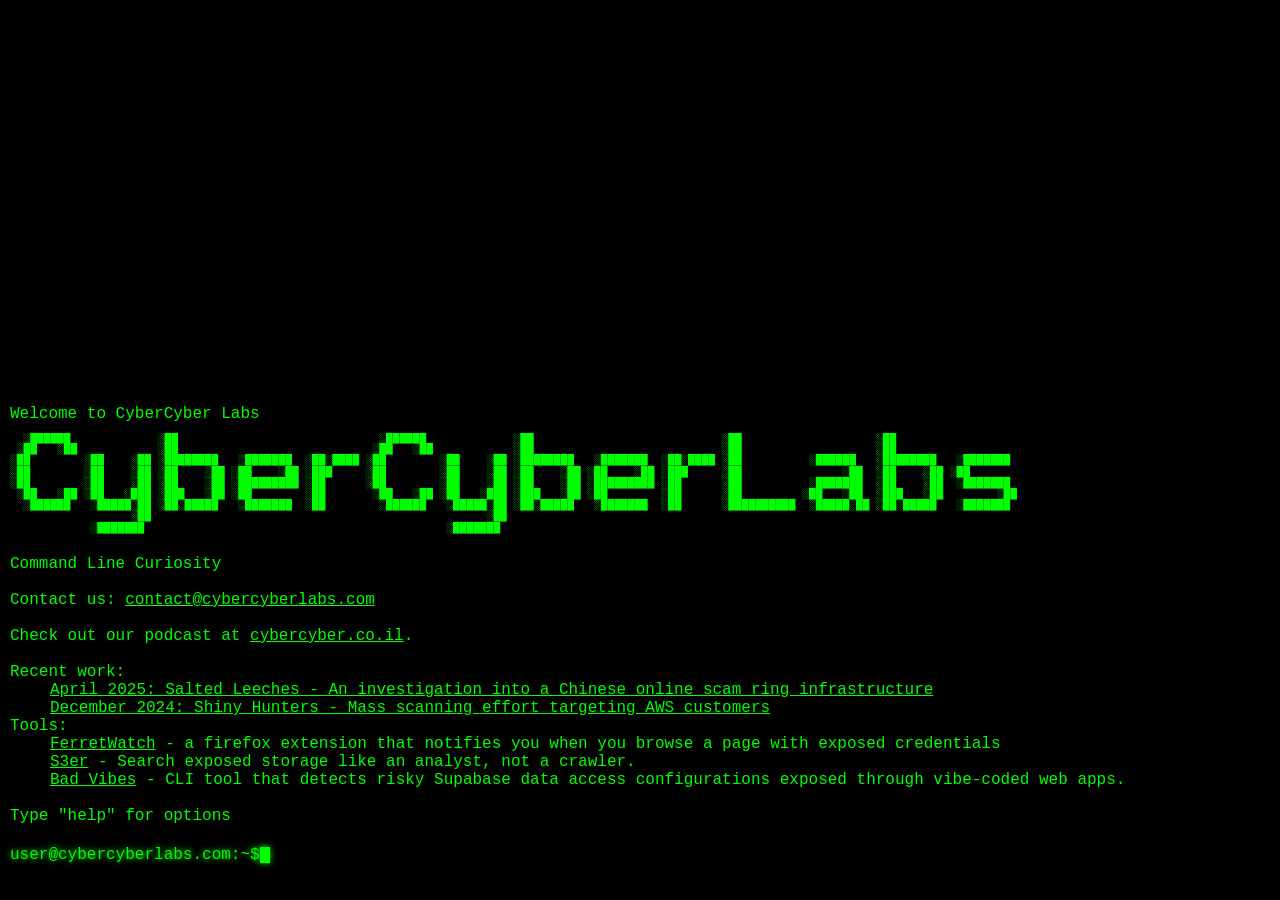
==== index.html @ 3c08c40d "add bad vibes" ====
<!DOCTYPE html>
<html lang="en">
<head>
    <meta charset="UTF-8">
    <meta name="viewport" content="width=device-width, initial-scale=1.0">
    <title>CyberCyber Labs</title>
    <style>
        .prompt input,body{color:#0f0;font-family:'Courier New',Courier,monospace}.prompt,body{display:flex}.command,body,ul{margin:0}li,ul{list-style-type:none}body{background-color:#000;height:95vh;flex-direction:column;justify-content:flex-end;padding:10px}.terminal{width:100%;box-sizing:border-box}.command,.prompt input,.prompt span,.response{color:#0f0}a{color:#0f0;text-decoration:none}a:hover{text-decoration:underline}.underlined{text-decoration:underline;}.logo{color:#0f0;font-family:'Courier New',Courier,monospace;font-size:0.7em;line-height:1;white-space:pre;overflow-x:auto;margin:10px 0;}.prompt{margin:20px 0 0;align-items:center}.input-wrap{position:relative;flex:1;display:flex;align-items:center}.prompt input{background:0 0;border:none;font-size:1em;flex:1;caret-color:transparent;outline:none}.prompt:focus-within{text-shadow:0 0 6px #0f0}.prompt:focus-within .cursor{display:inline-block}.input-mirror{position:absolute;left:0;top:50%;transform:translateY(-50%);visibility:hidden;white-space:pre;pointer-events:none}.cursor{display:none;position:absolute;top:50%;left:0;transform:translateY(-50%);width:.65em;height:1em;background:#0f0;box-shadow:0 0 6px #0f0;animation:blink 1s steps(1,end) infinite;pointer-events:none}@keyframes blink{50%{opacity:0}}.terminal-body{overflow-y:auto;flex:1;display:flex;flex-direction:column;justify-content:flex-end}ul{padding-left:20}
    </style>
</head>
<body>
    <div class="terminal">
        <div class="terminal-body" id="terminalBody">
            <p class="command">Welcome to CyberCyber Labs</p>
            <pre class="logo">
  ░██████             ░██                              ░██████             ░██                            ░██                    ░██                   
 ░██   ░██            ░██                             ░██   ░██            ░██                            ░██                    ░██                   
░██        ░██    ░██ ░████████   ░███████  ░██░████ ░██        ░██    ░██ ░████████   ░███████  ░██░████ ░██          ░██████   ░████████   ░███████  
░██        ░██    ░██ ░██    ░██ ░██    ░██ ░███     ░██        ░██    ░██ ░██    ░██ ░██    ░██ ░███     ░██               ░██  ░██    ░██ ░██        
░██        ░██    ░██ ░██    ░██ ░█████████ ░██      ░██        ░██    ░██ ░██    ░██ ░█████████ ░██      ░██          ░███████  ░██    ░██  ░███████  
 ░██   ░██ ░██   ░███ ░███   ░██ ░██        ░██       ░██   ░██ ░██   ░███ ░███   ░██ ░██        ░██      ░██         ░██   ░██  ░███   ░██        ░██ 
  ░██████   ░█████░██ ░██░█████   ░███████  ░██        ░██████   ░█████░██ ░██░█████   ░███████  ░██      ░██████████  ░█████░██ ░██░█████   ░███████  
                  ░██                                                  ░██                                                                             
            ░███████                                             ░███████                                                                              
                                                                                                                                                                   </pre>
            <p class="command">Command Line Curiosity</p>
            <p class="command"><br/>Contact us: <a href="mailto:contact@cybercyberlabs.com" class="underlined">contact@cybercyberlabs.com</a></p>
            <p class="command"><br/>Check out our podcast at <a href="https://cybercyber.co.il/" target="_blank" rel="noopener noreferrer" class="underlined">cybercyber.co.il</a>.</p>
            <div class="command"><br/>Recent work:
                <ul id="workList">
                </ul>
            </div>
            <div class="command">Tools:
                <ul>
                    <li><a href="https://addons.mozilla.org/en-US/firefox/addon/ferretwatch/" target="_blank" rel="noopener noreferrer" class="underlined">FerretWatch</a> - a firefox extension that notifies you when you browse a page with exposed credentials</li>
                    <li><a href="https://cybercyberlabs.github.io/s3er-website/" target="_blank" rel="noopener noreferrer" class="underlined">S3er</a> - Search exposed storage like an analyst, not a crawler.</li>
                    <li><a href="https://github.com/cybercyberlabs/bad-vibes" target="_blank" rel="noopener noreferrer" class="underlined">Bad Vibes</a> - CLI tool that detects risky Supabase data access configurations exposed through vibe-coded web apps.</li>
                </ul>
            </div>
            <p class="command"><br/>Type "help" for options</p>
        </div>
        <div class="prompt">
            <span>user@cybercyberlabs.com:~$ </span>
            <div class="input-wrap">
                <input type="text" id="userInput" aria-label="Terminal command input" autofocus onkeydown="if(event.key === 'Enter') handleCommand()">
                <span class="input-mirror" id="inputMirror" aria-hidden="true"></span>
                <span class="cursor" id="inputCursor" aria-hidden="true"></span>
            </div>
        </div>
    </div>

    <script>
    // Work content array - shared between initial page load and work command
    const workContent = [
        '<a href="reports/Salted_Leeches.pdf" target="_blank" rel="noopener noreferrer" class="underlined">April 2025: Salted Leeches - An investigation into a Chinese online scam ring infrastructure</a>',
        '<a href="reports/Shiny_Nemesis.pdf" target="_blank" rel="noopener noreferrer" class="underlined">December 2024: Shiny Hunters - Mass scanning effort targeting AWS customers</a>'
    ];

    // Generate work HTML from array
    function generateWorkHTML() {
        return '<ul>' + workContent.map(item => `<li>${item}</li>`).join('') + '</ul>';
    }

    function xorEncryptDecrypt(input, key) {
        let output = '';
        for (let i = 0; i < input.length; i++) {
            output += String.fromCharCode(input.charCodeAt(i) ^ key.charCodeAt(i % key.length));
        }
        return output;
    }

function base64Decode(input) {
    return atob(input);
}

function syncCursor() {
    const input = document.getElementById('userInput');
    const mirror = document.getElementById('inputMirror');
    const cursor = document.getElementById('inputCursor');

    mirror.textContent = input.value.replace(/ /g, '\u00a0');
    cursor.style.left = `${Math.max(0, mirror.offsetWidth - input.scrollLeft)}px`;
}

function handleCommand() {
    const input = document.getElementById('userInput').value.trim();
    const terminalBody = document.getElementById('terminalBody');

    const commands = {
        "about": "We are a team of dedicated cybersecurity professionals with a passion for protecting our digital world.",
        "cybercyber": "CyberCyber to you too!",
        "contact": 'Contact us at <a href="mailto:contact@cybercyberlabs.com">contact@cybercyberlabs.com</a>',
        "help": 'Available commands:<ul><li>about: Information about us</li><li>contact: How to get in touch</li><li>work: Display recent work</li><li>who: Meet the team</li><li>help: Display this help message</li><li>podcast: Open the podcast page</li><li>clear: Reload the terminal</li></ul>',
        "podcast": 'Check out our podcast at <a href="https://cybercyber.co.il/" target="_blank" rel="noopener noreferrer">this link</a>.',
        "work": generateWorkHTML(),
        "who": '<ul><li>Noam Rotem - Building systems by day, breaking them by night (pastries optional).</li><li>Ran Locar - Data scientist</li></ul>',
        "clear": () => { 
            document.getElementById('userInput').value = ' ';
            location.reload(); 
        }
    };

    const key = "cybercyberlabs :heart: burekas";

    const encryptedHackCommand = 'CxgBDg==';
    const encryptedHackResponse = 'OhYXQgAGWQNFERkTCxxVSUgKDxdYGkEQEBxCH0EKDAxdRTEMFxYEERhBFwAAUw5FGB0BGkYHEB5FEg4GRAsHRQcTWRYKUgUVTA==';

    const decodedHackCommand = xorEncryptDecrypt(base64Decode(encryptedHackCommand), key);
    const decodedHackResponse = xorEncryptDecrypt(base64Decode(encryptedHackResponse), key);

    if (input) {
        const newCommand = document.createElement('p');
        newCommand.className = 'command';
        newCommand.textContent = `user@cybercyberlabs.com:~$ ${input}`;
        terminalBody.appendChild(newCommand);

        const newResponse = document.createElement('p');
        newResponse.className = 'response';

        if (commands[input.toLowerCase()]) {
            if (typeof commands[input.toLowerCase()] === 'function') {
                commands[input.toLowerCase()]();
                return;
            } else {
                newResponse.innerHTML = commands[input.toLowerCase()];
            }
        } else if (input.toLowerCase() === decodedHackCommand) {
            newResponse.innerHTML = decodedHackResponse;
        } else {
            newResponse.innerHTML = 'Command not recognized. For inquiries, please contact us at <a href="mailto:contact@cybercyberlabs.com">contact@cybercyberlabs.com</a>';
        }

        terminalBody.appendChild(newResponse);
        terminalBody.scrollTop = terminalBody.scrollHeight;
    }

    document.getElementById('userInput').value = '';
    syncCursor();
}

window.addEventListener('click', () => {document.getElementById('userInput').focus()})

// Populate work list on page load
document.addEventListener('DOMContentLoaded', function() {
    const workList = document.getElementById('workList');
    const userInput = document.getElementById('userInput');

    workContent.forEach(item => {
        const li = document.createElement('li');
        li.innerHTML = item;
        workList.appendChild(li);
    });

    userInput.addEventListener('input', syncCursor);
    userInput.addEventListener('keyup', syncCursor);
    userInput.addEventListener('click', syncCursor);
    syncCursor();
});


    </script>
</body>
</html>
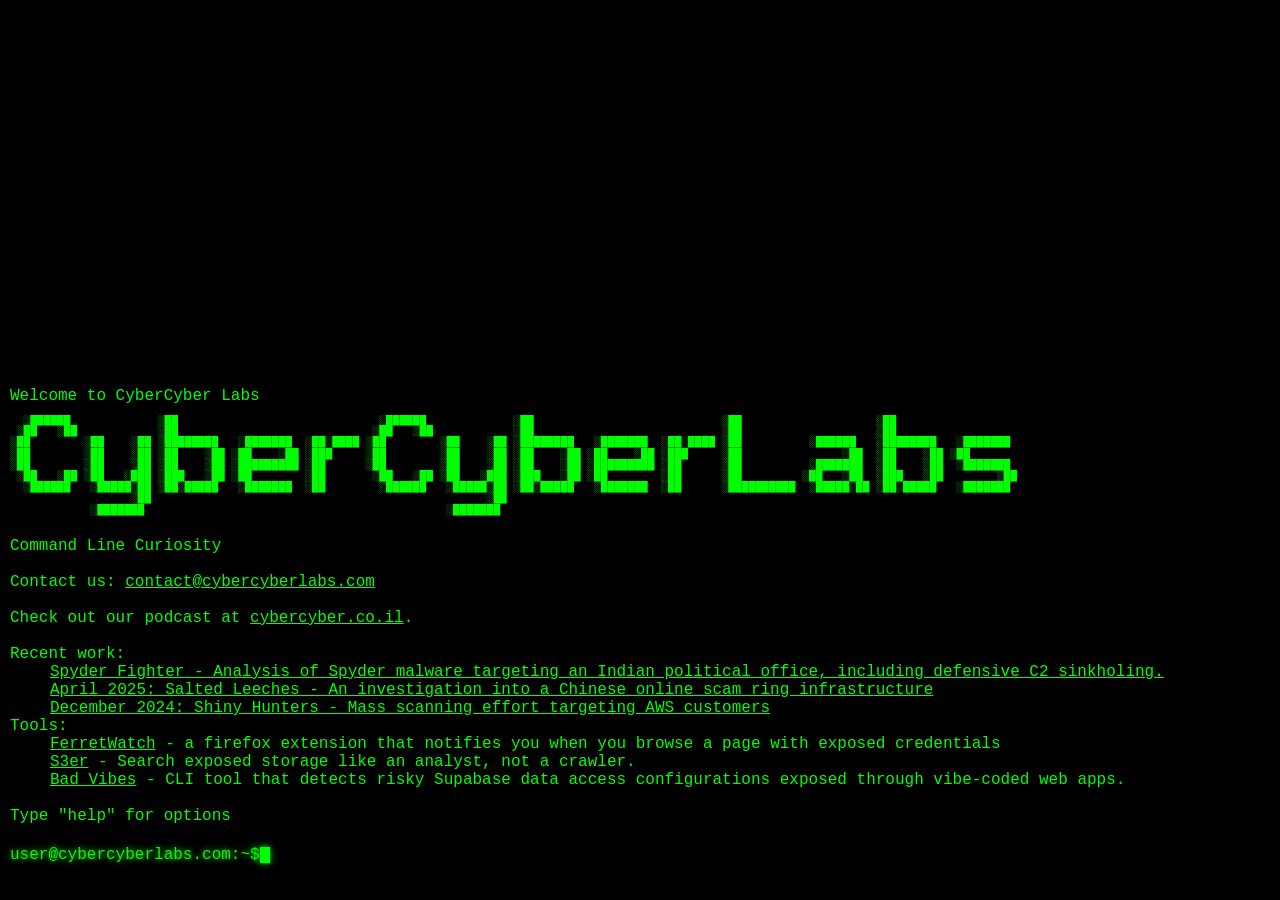
==== commit b7245000: "spyder fighter" ====
--- a/index.html
+++ b/index.html
@@ -52,6 +52,7 @@
     <script>
     // Work content array - shared between initial page load and work command
     const workContent = [
+        '<a href="reports/Spyder-Fighter-Analysis.pdf" target="_blank" rel="noopener noreferrer" class="underlined">Spyder Fighter - Analysis of Spyder malware targeting an Indian political office, including defensive C2 sinkholing.</a>',
         '<a href="reports/Salted_Leeches.pdf" target="_blank" rel="noopener noreferrer" class="underlined">April 2025: Salted Leeches - An investigation into a Chinese online scam ring infrastructure</a>',
         '<a href="reports/Shiny_Nemesis.pdf" target="_blank" rel="noopener noreferrer" class="underlined">December 2024: Shiny Hunters - Mass scanning effort targeting AWS customers</a>'
     ];
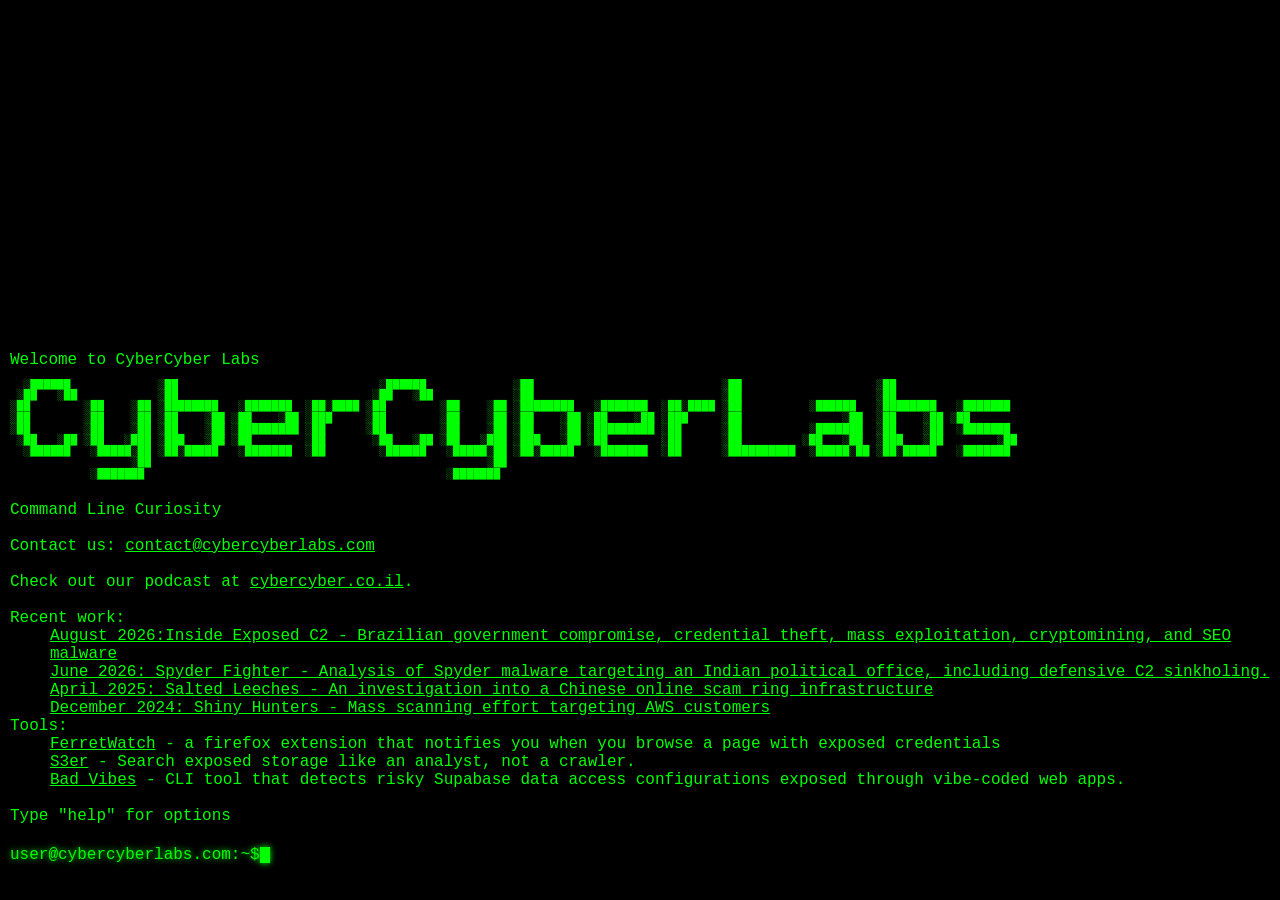
==== commit d4853cda: "inside-exposed-c2 report" ====
--- a/index.html
+++ b/index.html
@@ -52,7 +52,8 @@
     <script>
     // Work content array - shared between initial page load and work command
     const workContent = [
-        '<a href="reports/Spyder-Fighter-Analysis.pdf" target="_blank" rel="noopener noreferrer" class="underlined">Spyder Fighter - Analysis of Spyder malware targeting an Indian political office, including defensive C2 sinkholing.</a>',
+        '<a href="reports/Inside-Exposed-C2.pdf" target="_blank" rel="noopener noreferrer" class="underlined">August 2026:Inside Exposed C2 - Brazilian government compromise, credential theft, mass exploitation, cryptomining, and SEO malware</a>',
+        '<a href="reports/Spyder-Fighter-Analysis.pdf" target="_blank" rel="noopener noreferrer" class="underlined">June 2026: Spyder Fighter - Analysis of Spyder malware targeting an Indian political office, including defensive C2 sinkholing.</a>',
         '<a href="reports/Salted_Leeches.pdf" target="_blank" rel="noopener noreferrer" class="underlined">April 2025: Salted Leeches - An investigation into a Chinese online scam ring infrastructure</a>',
         '<a href="reports/Shiny_Nemesis.pdf" target="_blank" rel="noopener noreferrer" class="underlined">December 2024: Shiny Hunters - Mass scanning effort targeting AWS customers</a>'
     ];
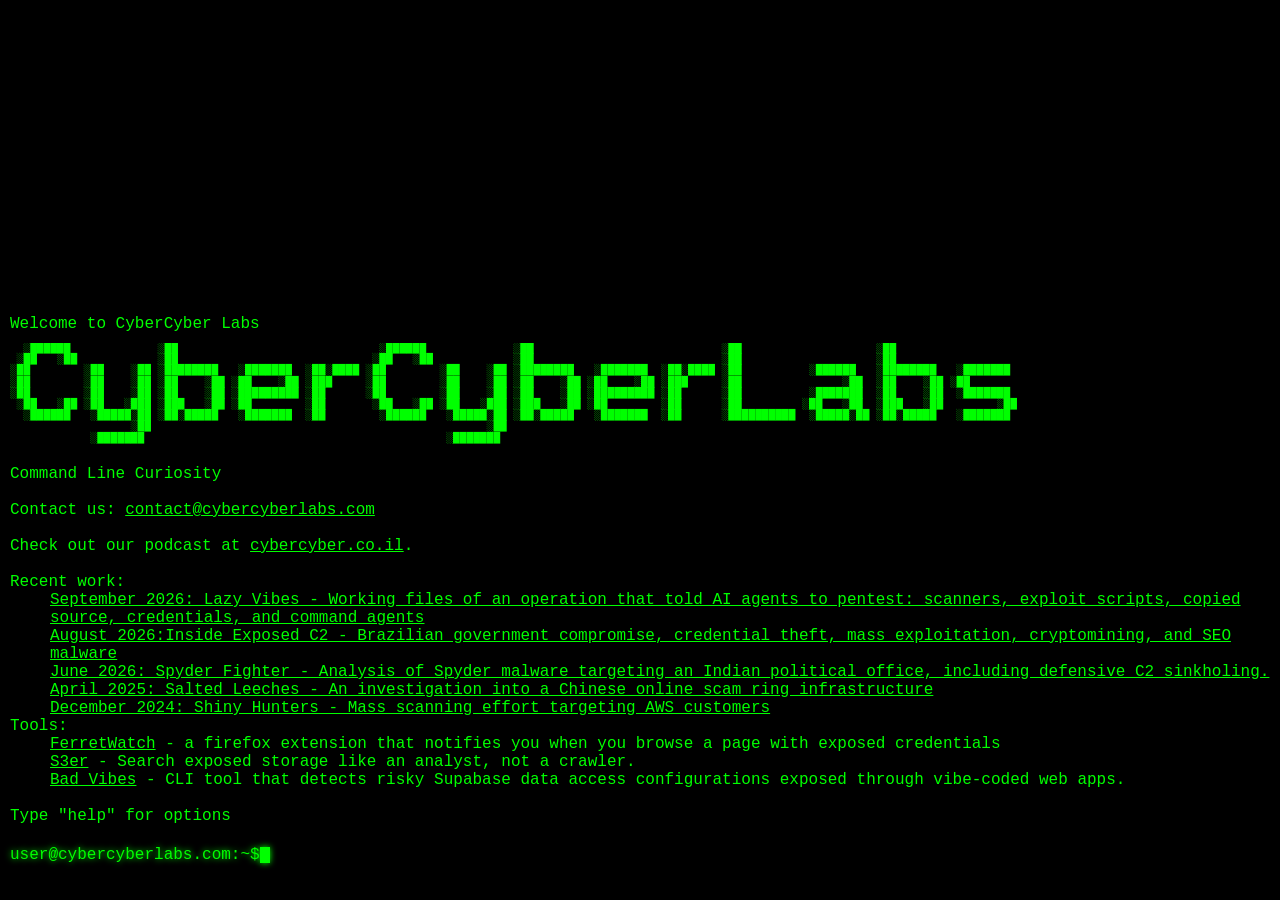
==== commit 05cde68b: "Add the Lazy Vibes report to recent work." ====
--- a/index.html
+++ b/index.html
@@ -52,6 +52,7 @@
     <script>
     // Work content array - shared between initial page load and work command
     const workContent = [
+        '<a href="reports/Lazy-Vibes.pdf" target="_blank" rel="noopener noreferrer" class="underlined">September 2026: Lazy Vibes - Working files of an operation that told AI agents to pentest: scanners, exploit scripts, copied source, credentials, and command agents</a>',
         '<a href="reports/Inside-Exposed-C2.pdf" target="_blank" rel="noopener noreferrer" class="underlined">August 2026:Inside Exposed C2 - Brazilian government compromise, credential theft, mass exploitation, cryptomining, and SEO malware</a>',
         '<a href="reports/Spyder-Fighter-Analysis.pdf" target="_blank" rel="noopener noreferrer" class="underlined">June 2026: Spyder Fighter - Analysis of Spyder malware targeting an Indian political office, including defensive C2 sinkholing.</a>',
         '<a href="reports/Salted_Leeches.pdf" target="_blank" rel="noopener noreferrer" class="underlined">April 2025: Salted Leeches - An investigation into a Chinese online scam ring infrastructure</a>',
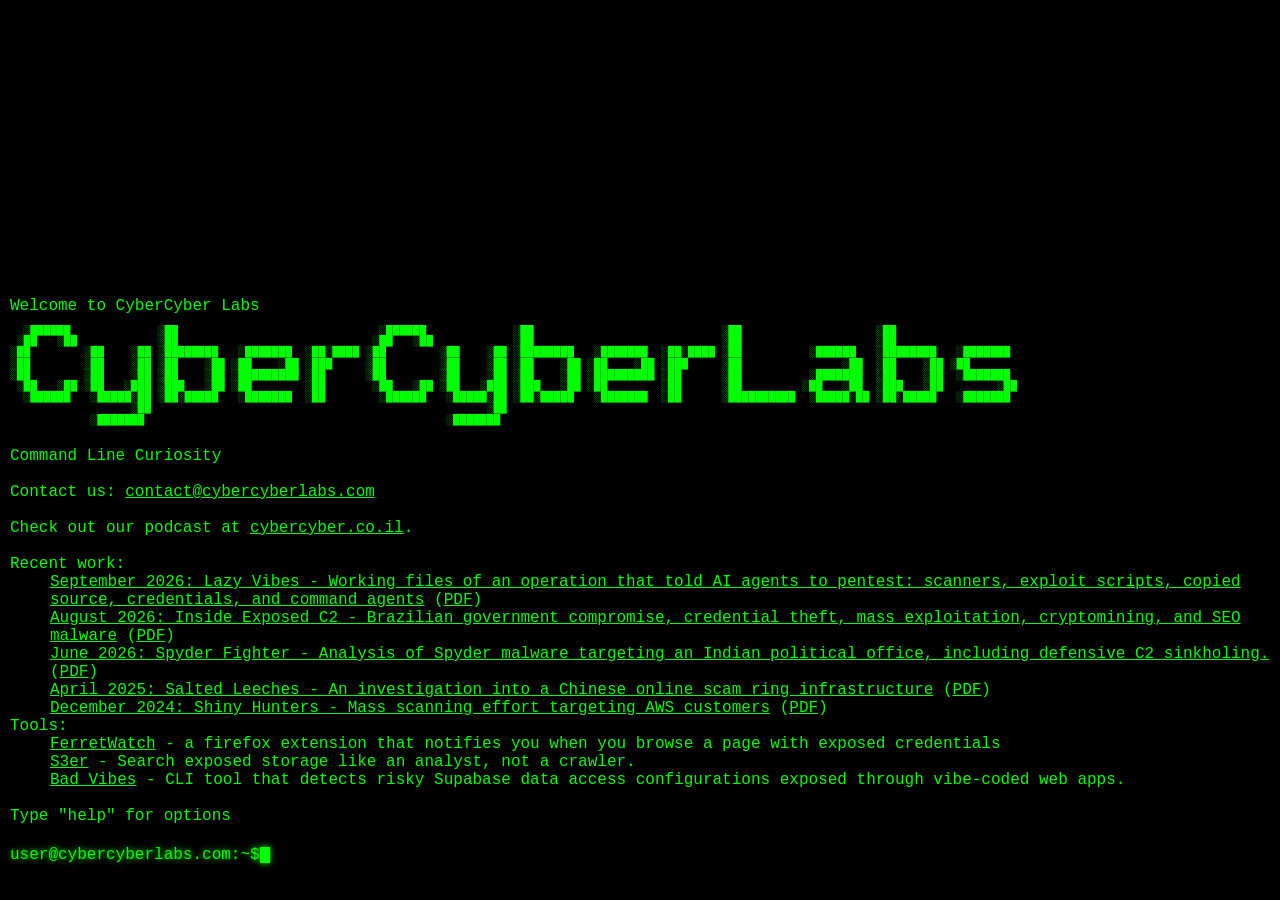
==== commit 1957f151: "Add HTML reports that can be read in the browser. Keep the PDFs as a download, and open each report " ====
--- a/index.html
+++ b/index.html
@@ -52,11 +52,11 @@
     <script>
     // Work content array - shared between initial page load and work command
     const workContent = [
-        '<a href="reports/Lazy-Vibes.pdf" target="_blank" rel="noopener noreferrer" class="underlined">September 2026: Lazy Vibes - Working files of an operation that told AI agents to pentest: scanners, exploit scripts, copied source, credentials, and command agents</a>',
-        '<a href="reports/Inside-Exposed-C2.pdf" target="_blank" rel="noopener noreferrer" class="underlined">August 2026:Inside Exposed C2 - Brazilian government compromise, credential theft, mass exploitation, cryptomining, and SEO malware</a>',
-        '<a href="reports/Spyder-Fighter-Analysis.pdf" target="_blank" rel="noopener noreferrer" class="underlined">June 2026: Spyder Fighter - Analysis of Spyder malware targeting an Indian political office, including defensive C2 sinkholing.</a>',
-        '<a href="reports/Salted_Leeches.pdf" target="_blank" rel="noopener noreferrer" class="underlined">April 2025: Salted Leeches - An investigation into a Chinese online scam ring infrastructure</a>',
-        '<a href="reports/Shiny_Nemesis.pdf" target="_blank" rel="noopener noreferrer" class="underlined">December 2024: Shiny Hunters - Mass scanning effort targeting AWS customers</a>'
+        '<a href="reports/lazy-vibes.html" class="underlined">September 2026: Lazy Vibes - Working files of an operation that told AI agents to pentest: scanners, exploit scripts, copied source, credentials, and command agents</a> (<a href="reports/Lazy-Vibes.pdf" download class="underlined">PDF</a>)',
+        '<a href="reports/inside-exposed-c2.html" class="underlined">August 2026: Inside Exposed C2 - Brazilian government compromise, credential theft, mass exploitation, cryptomining, and SEO malware</a> (<a href="reports/Inside-Exposed-C2.pdf" download class="underlined">PDF</a>)',
+        '<a href="reports/spyder-fighter.html" class="underlined">June 2026: Spyder Fighter - Analysis of Spyder malware targeting an Indian political office, including defensive C2 sinkholing.</a> (<a href="reports/Spyder-Fighter-Analysis.pdf" download class="underlined">PDF</a>)',
+        '<a href="reports/salted-leeches.html" class="underlined">April 2025: Salted Leeches - An investigation into a Chinese online scam ring infrastructure</a> (<a href="reports/Salted_Leeches.pdf" download class="underlined">PDF</a>)',
+        '<a href="reports/shiny-nemesis.html" class="underlined">December 2024: Shiny Hunters - Mass scanning effort targeting AWS customers</a> (<a href="reports/Shiny_Nemesis.pdf" download class="underlined">PDF</a>)'
     ];
 
     // Generate work HTML from array
@@ -141,7 +141,12 @@
     syncCursor();
 }
 
-window.addEventListener('click', () => {document.getElementById('userInput').focus()})
+window.addEventListener('click', (event) => {
+    const selection = window.getSelection();
+    if (selection && !selection.isCollapsed) return;
+    if (event.target.closest('a, input, button, label')) return;
+    document.getElementById('userInput').focus();
+})
 
 // Populate work list on page load
 document.addEventListener('DOMContentLoaded', function() {
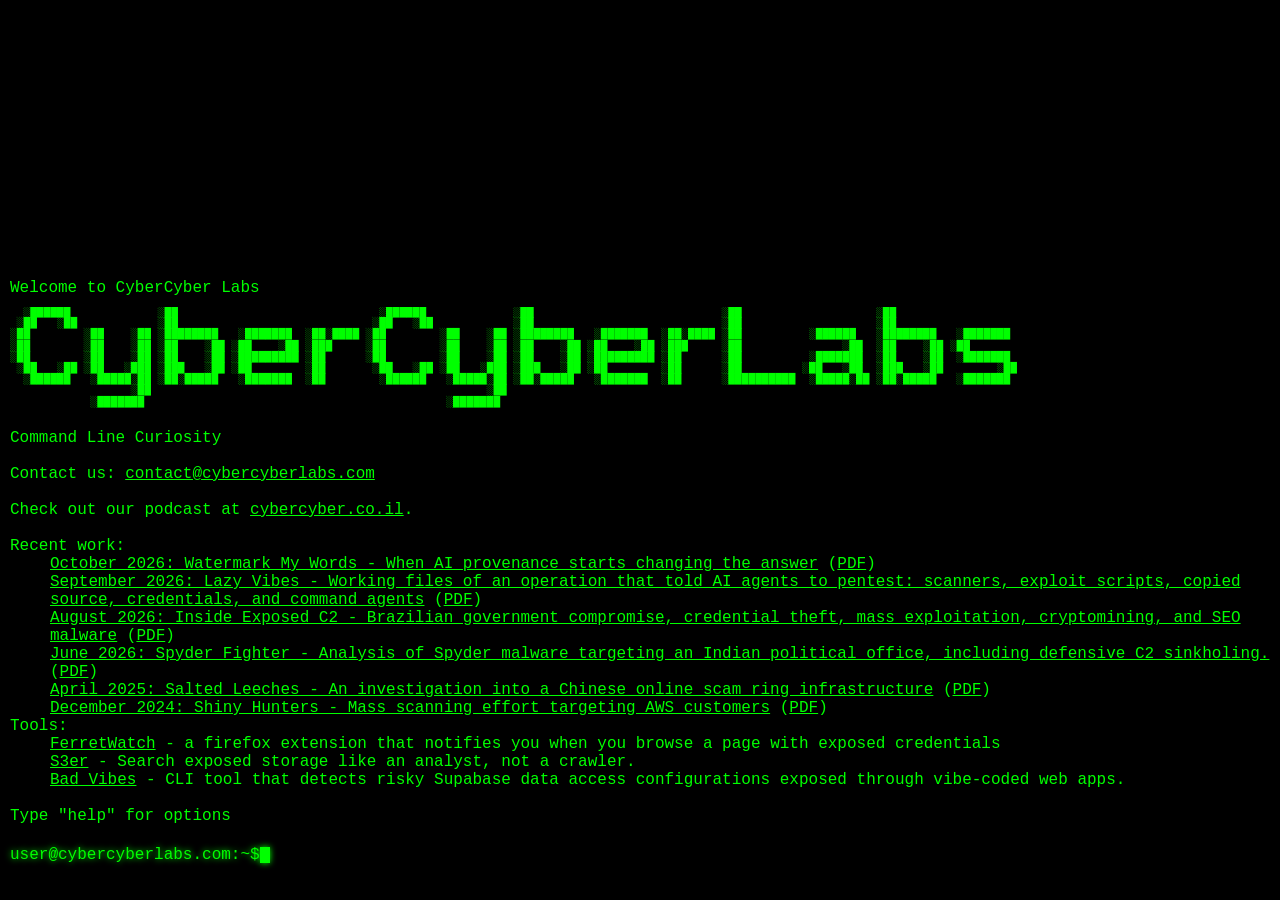
==== commit 87bff841: "Add the Watermark My Words report to recent work." ====
--- a/index.html
+++ b/index.html
@@ -52,6 +52,7 @@
     <script>
     // Work content array - shared between initial page load and work command
     const workContent = [
+        '<a href="reports/watermark-my-words.html" class="underlined">October 2026: Watermark My Words - When AI provenance starts changing the answer</a> (<a href="reports/Watermark-My-Words.pdf" download class="underlined">PDF</a>)',
         '<a href="reports/lazy-vibes.html" class="underlined">September 2026: Lazy Vibes - Working files of an operation that told AI agents to pentest: scanners, exploit scripts, copied source, credentials, and command agents</a> (<a href="reports/Lazy-Vibes.pdf" download class="underlined">PDF</a>)',
         '<a href="reports/inside-exposed-c2.html" class="underlined">August 2026: Inside Exposed C2 - Brazilian government compromise, credential theft, mass exploitation, cryptomining, and SEO malware</a> (<a href="reports/Inside-Exposed-C2.pdf" download class="underlined">PDF</a>)',
         '<a href="reports/spyder-fighter.html" class="underlined">June 2026: Spyder Fighter - Analysis of Spyder malware targeting an Indian political office, including defensive C2 sinkholing.</a> (<a href="reports/Spyder-Fighter-Analysis.pdf" download class="underlined">PDF</a>)',
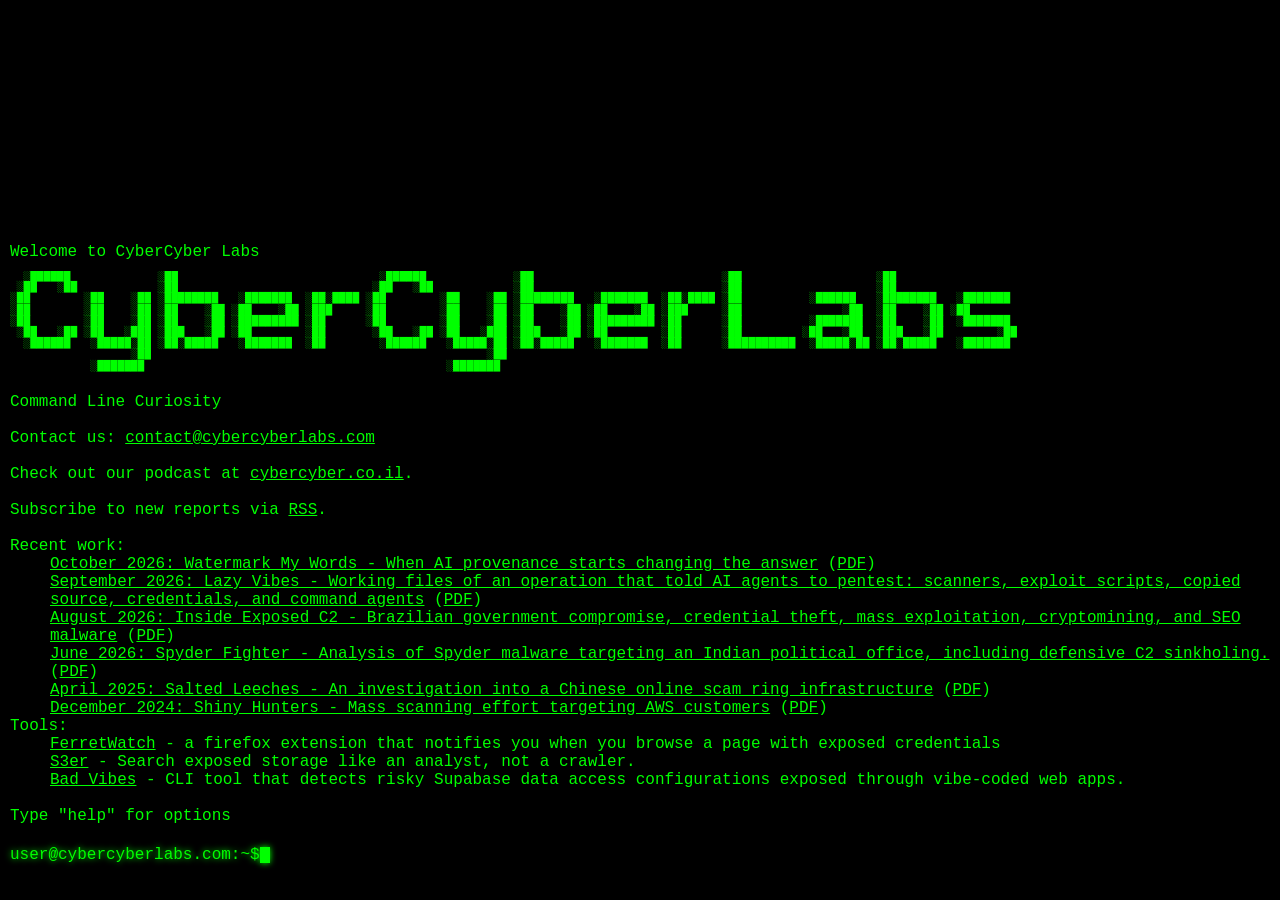
==== commit 4ff39b10: "Add an RSS feed that updates with each new report." ====
--- a/index.html
+++ b/index.html
@@ -4,6 +4,7 @@
     <meta charset="UTF-8">
     <meta name="viewport" content="width=device-width, initial-scale=1.0">
     <title>CyberCyber Labs</title>
+    <link rel="alternate" type="application/rss+xml" title="CyberCyber Labs" href="feed.xml">
     <style>
         .prompt input,body{color:#0f0;font-family:'Courier New',Courier,monospace}.prompt,body{display:flex}.command,body,ul{margin:0}li,ul{list-style-type:none}body{background-color:#000;height:95vh;flex-direction:column;justify-content:flex-end;padding:10px}.terminal{width:100%;box-sizing:border-box}.command,.prompt input,.prompt span,.response{color:#0f0}a{color:#0f0;text-decoration:none}a:hover{text-decoration:underline}.underlined{text-decoration:underline;}.logo{color:#0f0;font-family:'Courier New',Courier,monospace;font-size:0.7em;line-height:1;white-space:pre;overflow-x:auto;margin:10px 0;}.prompt{margin:20px 0 0;align-items:center}.input-wrap{position:relative;flex:1;display:flex;align-items:center}.prompt input{background:0 0;border:none;font-size:1em;flex:1;caret-color:transparent;outline:none}.prompt:focus-within{text-shadow:0 0 6px #0f0}.prompt:focus-within .cursor{display:inline-block}.input-mirror{position:absolute;left:0;top:50%;transform:translateY(-50%);visibility:hidden;white-space:pre;pointer-events:none}.cursor{display:none;position:absolute;top:50%;left:0;transform:translateY(-50%);width:.65em;height:1em;background:#0f0;box-shadow:0 0 6px #0f0;animation:blink 1s steps(1,end) infinite;pointer-events:none}@keyframes blink{50%{opacity:0}}.terminal-body{overflow-y:auto;flex:1;display:flex;flex-direction:column;justify-content:flex-end}ul{padding-left:20}
     </style>
@@ -26,6 +27,7 @@
             <p class="command">Command Line Curiosity</p>
             <p class="command"><br/>Contact us: <a href="mailto:contact@cybercyberlabs.com" class="underlined">contact@cybercyberlabs.com</a></p>
             <p class="command"><br/>Check out our podcast at <a href="https://cybercyber.co.il/" target="_blank" rel="noopener noreferrer" class="underlined">cybercyber.co.il</a>.</p>
+            <p class="command"><br/>Subscribe to new reports via <a href="feed.xml" class="underlined">RSS</a>.</p>
             <div class="command"><br/>Recent work:
                 <ul id="workList">
                 </ul>
@@ -49,20 +51,23 @@
         </div>
     </div>
 
+    <script src="publications.js"></script>
     <script>
-    // Work content array - shared between initial page load and work command
-    const workContent = [
-        '<a href="reports/watermark-my-words.html" class="underlined">October 2026: Watermark My Words - When AI provenance starts changing the answer</a> (<a href="reports/Watermark-My-Words.pdf" download class="underlined">PDF</a>)',
-        '<a href="reports/lazy-vibes.html" class="underlined">September 2026: Lazy Vibes - Working files of an operation that told AI agents to pentest: scanners, exploit scripts, copied source, credentials, and command agents</a> (<a href="reports/Lazy-Vibes.pdf" download class="underlined">PDF</a>)',
-        '<a href="reports/inside-exposed-c2.html" class="underlined">August 2026: Inside Exposed C2 - Brazilian government compromise, credential theft, mass exploitation, cryptomining, and SEO malware</a> (<a href="reports/Inside-Exposed-C2.pdf" download class="underlined">PDF</a>)',
-        '<a href="reports/spyder-fighter.html" class="underlined">June 2026: Spyder Fighter - Analysis of Spyder malware targeting an Indian political office, including defensive C2 sinkholing.</a> (<a href="reports/Spyder-Fighter-Analysis.pdf" download class="underlined">PDF</a>)',
-        '<a href="reports/salted-leeches.html" class="underlined">April 2025: Salted Leeches - An investigation into a Chinese online scam ring infrastructure</a> (<a href="reports/Salted_Leeches.pdf" download class="underlined">PDF</a>)',
-        '<a href="reports/shiny-nemesis.html" class="underlined">December 2024: Shiny Hunters - Mass scanning effort targeting AWS customers</a> (<a href="reports/Shiny_Nemesis.pdf" download class="underlined">PDF</a>)'
-    ];
+    function escapeHtml(value) {
+        return String(value).replace(/[&<>"']/g, function (ch) {
+            return {'&': '&amp;', '<': '&lt;', '>': '&gt;', '"': '&quot;', "'": '&#39;'}[ch];
+        });
+    }
 
-    // Generate work HTML from array
+    function workItem(item) {
+        const label = escapeHtml(item.label + ': ' + item.title + ' - ' + item.summary);
+        const page = escapeHtml(item.html);
+        const pdf = escapeHtml(item.pdf);
+        return '<a href="' + page + '" class="underlined">' + label + '</a> (<a href="' + pdf + '" download class="underlined">PDF</a>)';
+    }
+
     function generateWorkHTML() {
-        return '<ul>' + workContent.map(item => `<li>${item}</li>`).join('') + '</ul>';
+        return '<ul>' + publications.map(item => '<li>' + workItem(item) + '</li>').join('') + '</ul>';
     }
 
     function xorEncryptDecrypt(input, key) {
@@ -94,7 +99,8 @@
         "about": "We are a team of dedicated cybersecurity professionals with a passion for protecting our digital world.",
         "cybercyber": "CyberCyber to you too!",
         "contact": 'Contact us at <a href="mailto:contact@cybercyberlabs.com">contact@cybercyberlabs.com</a>',
-        "help": 'Available commands:<ul><li>about: Information about us</li><li>contact: How to get in touch</li><li>work: Display recent work</li><li>who: Meet the team</li><li>help: Display this help message</li><li>podcast: Open the podcast page</li><li>clear: Reload the terminal</li></ul>',
+        "help": 'Available commands:<ul><li>about: Information about us</li><li>contact: How to get in touch</li><li>work: Display recent work</li><li>rss: Subscribe to new reports</li><li>who: Meet the team</li><li>help: Display this help message</li><li>podcast: Open the podcast page</li><li>clear: Reload the terminal</li></ul>',
+        "rss": 'Subscribe to new reports via <a href="feed.xml">RSS</a>.',
         "podcast": 'Check out our podcast at <a href="https://cybercyber.co.il/" target="_blank" rel="noopener noreferrer">this link</a>.',
         "work": generateWorkHTML(),
         "who": '<ul><li>Noam Rotem - Building systems by day, breaking them by night (pastries optional).</li><li>Ran Locar - Data scientist</li></ul>',
@@ -154,9 +160,9 @@
     const workList = document.getElementById('workList');
     const userInput = document.getElementById('userInput');
 
-    workContent.forEach(item => {
+    publications.forEach(item => {
         const li = document.createElement('li');
-        li.innerHTML = item;
+        li.innerHTML = workItem(item);
         workList.appendChild(li);
     });
 
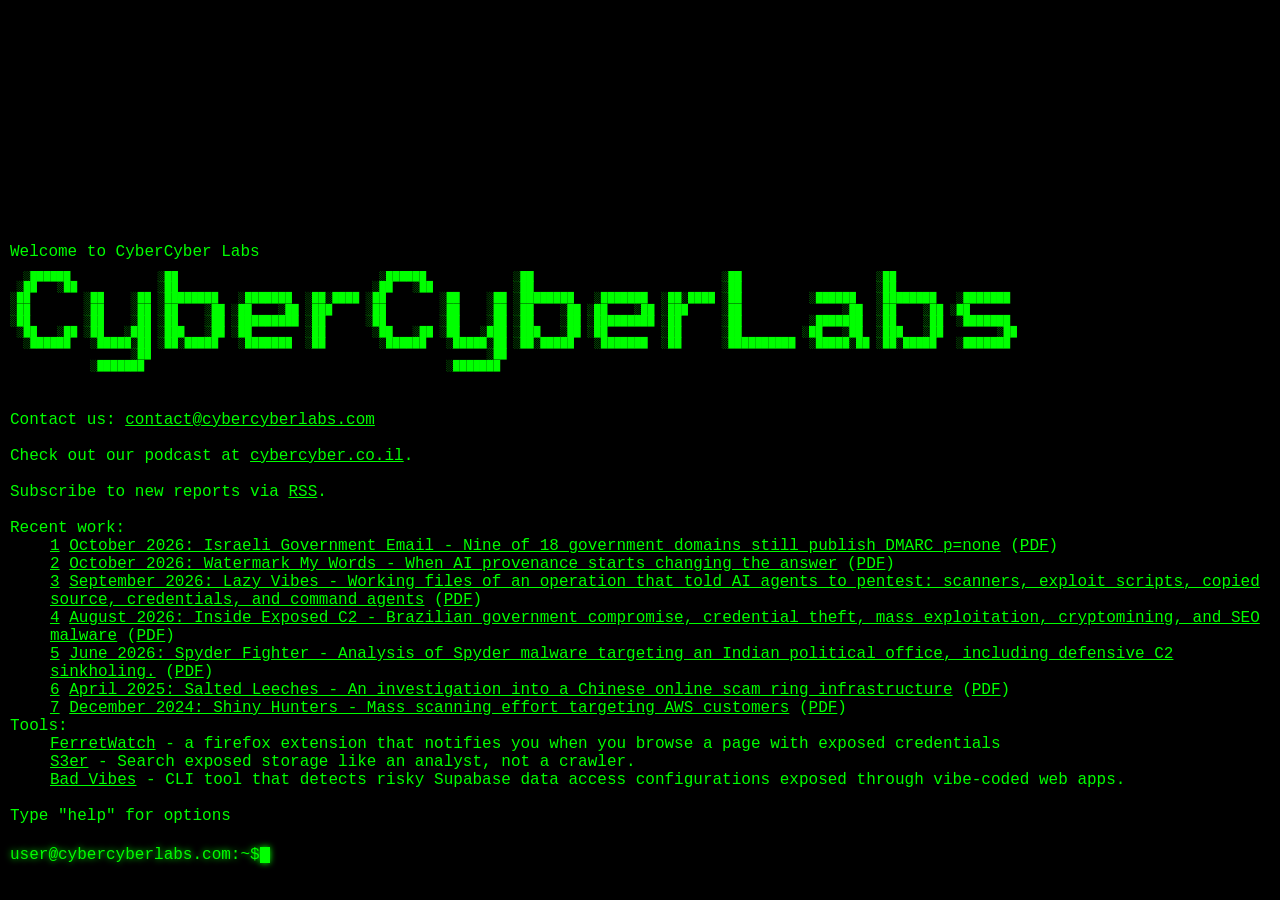
==== commit 339cc680: "Number the work list and shorten the latest report title. Reports can be opened with read, and the h" ====
--- a/index.html
+++ b/index.html
@@ -24,7 +24,6 @@
                   ░██                                                  ░██                                                                             
             ░███████                                             ░███████                                                                              
                                                                                                                                                                    </pre>
-            <p class="command">Command Line Curiosity</p>
             <p class="command"><br/>Contact us: <a href="mailto:contact@cybercyberlabs.com" class="underlined">contact@cybercyberlabs.com</a></p>
             <p class="command"><br/>Check out our podcast at <a href="https://cybercyber.co.il/" target="_blank" rel="noopener noreferrer" class="underlined">cybercyber.co.il</a>.</p>
             <p class="command"><br/>Subscribe to new reports via <a href="feed.xml" class="underlined">RSS</a>.</p>
@@ -59,15 +58,16 @@
         });
     }
 
-    function workItem(item) {
+    function workItem(item, index) {
         const label = escapeHtml(item.label + ': ' + item.title + ' - ' + item.summary);
         const page = escapeHtml(item.html);
         const pdf = escapeHtml(item.pdf);
-        return '<a href="' + page + '" class="underlined">' + label + '</a> (<a href="' + pdf + '" download class="underlined">PDF</a>)';
+        const number = escapeHtml(String(index + 1));
+        return '<a href="' + page + '" class="underlined">' + number + '</a> <a href="' + page + '" class="underlined">' + label + '</a> (<a href="' + pdf + '" download class="underlined">PDF</a>)';
     }
 
     function generateWorkHTML() {
-        return '<ul>' + publications.map(item => '<li>' + workItem(item) + '</li>').join('') + '</ul>';
+        return '<ul>' + publications.map((item, index) => '<li>' + workItem(item, index) + '</li>').join('') + '</ul>';
     }
 
     function xorEncryptDecrypt(input, key) {
@@ -99,7 +99,7 @@
         "about": "We are a team of dedicated cybersecurity professionals with a passion for protecting our digital world.",
         "cybercyber": "CyberCyber to you too!",
         "contact": 'Contact us at <a href="mailto:contact@cybercyberlabs.com">contact@cybercyberlabs.com</a>',
-        "help": 'Available commands:<ul><li>about: Information about us</li><li>contact: How to get in touch</li><li>work: Display recent work</li><li>rss: Subscribe to new reports</li><li>who: Meet the team</li><li>help: Display this help message</li><li>podcast: Open the podcast page</li><li>clear: Reload the terminal</li></ul>',
+        "help": 'Available commands:<ul><li>about: Information about us</li><li>contact: How to get in touch</li><li>work: Display recent work</li><li>read [number]: Open a report from the list</li><li>rss: Subscribe to new reports</li><li>who: Meet the team</li><li>help: Display this help message</li><li>podcast: Open the podcast page</li><li>clear: Reload the terminal</li></ul>',
         "rss": 'Subscribe to new reports via <a href="feed.xml">RSS</a>.',
         "podcast": 'Check out our podcast at <a href="https://cybercyber.co.il/" target="_blank" rel="noopener noreferrer">this link</a>.',
         "work": generateWorkHTML(),
@@ -127,12 +127,26 @@
         const newResponse = document.createElement('p');
         newResponse.className = 'response';
 
+        const readMatch = input.match(/^read(?:\s+\[?(\d+)\]?)?$/i);
         if (commands[input.toLowerCase()]) {
             if (typeof commands[input.toLowerCase()] === 'function') {
                 commands[input.toLowerCase()]();
                 return;
             } else {
                 newResponse.innerHTML = commands[input.toLowerCase()];
+            }
+        } else if (readMatch) {
+            if (!readMatch[1]) {
+                newResponse.innerHTML = 'Usage: read [number]';
+            } else {
+                const number = Number(readMatch[1]);
+                const item = publications[number - 1];
+                if (!item) {
+                    newResponse.innerHTML = 'No report ' + number + '. Reports are numbered 1 to ' + publications.length + '.';
+                } else {
+                    window.location.href = item.html;
+                    return;
+                }
             }
         } else if (input.toLowerCase() === decodedHackCommand) {
             newResponse.innerHTML = decodedHackResponse;
@@ -160,9 +174,9 @@
     const workList = document.getElementById('workList');
     const userInput = document.getElementById('userInput');
 
-    publications.forEach(item => {
+    publications.forEach((item, index) => {
         const li = document.createElement('li');
-        li.innerHTML = workItem(item);
+        li.innerHTML = workItem(item, index);
         workList.appendChild(li);
     });
 
